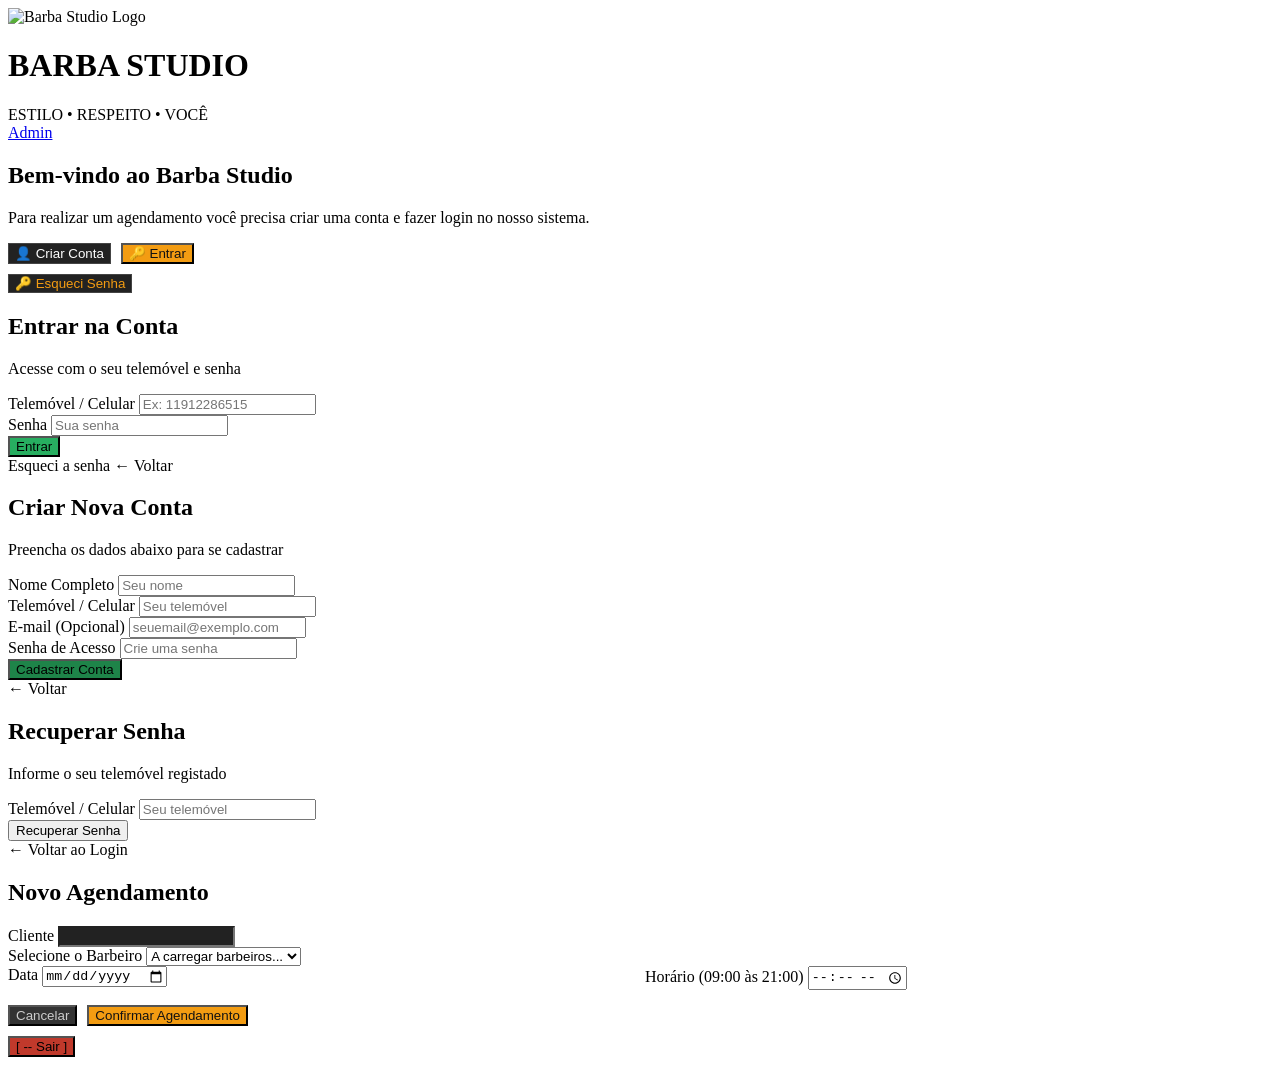
==== index.html @ 266f6b8d "Add files via upload" ====
<!DOCTYPE html>
<html lang="pt">
<head>
  <meta charset="UTF-8">
  <meta name="viewport" content="width=device-width, initial-scale=1.0">
  <title>Barba Studio - Estilo & Respeito</title>
  <link rel="manifest" href="manifest.json">
  <link rel="stylesheet" href="style.css">
  <script src="https://cdn.jsdelivr.net/npm/@supabase/supabase-js@2"></script>
</head>
<body>

  <header>
    <div class="logo-container">
      <img src="logo.png" alt="Barba Studio Logo">
      <div>
        <h1>BARBA STUDIO</h1>
        <span>ESTILO • RESPEITO • VOCÊ</span>
      </div>
    </div>
    <a href="admin.html" class="btn-admin">Admin</a>
  </header>

  <!-- TELA DE BOAS-VINDAS -->
  <div id="card-boas-vindas" class="card">
    <h2>Bem-vindo ao Barba Studio</h2>
    <p>Para realizar um agendamento você precisa criar uma conta e fazer login no nosso sistema.</p>
    
    <div style="display: flex; gap: 10px; margin-bottom: 10px;">
      <button class="btn-primary" style="background:#222; border:1px solid #444; color:#fff;" onclick="mostrarTela('card-cadastro')">👤 Criar Conta</button>
      <button class="btn-primary" style="background:#f39c12; color:#121212;" onclick="mostrarTela('card-login')">🔑 Entrar</button>
    </div>
    
    <button class="btn-primary" style="background:#222; border:1px solid #444; color:#f39c12;" onclick="mostrarTela('card-esqueci')">🔑 Esqueci Senha</button>
  </div>

  <!-- TELA DE LOGIN -->
  <div id="card-login" class="card hidden">
    <h2>Entrar na Conta</h2>
    <p>Acesse com o seu telemóvel e senha</p>
    <form onsubmit="fazerLogin(event)">
      <div class="form-group">
        <label>Telemóvel / Celular</label>
        <input type="text" id="login-telefone" placeholder="Ex: 11912286515" required>
      </div>
      <div class="form-group">
        <label>Senha</label>
        <input type="password" id="login-senha" placeholder="Sua senha" required>
      </div>
      <button type="submit" class="btn-primary" style="background:#27ae60;">Entrar</button>
    </form>
    <a class="link-voltar" onclick="mostrarTela('card-esqueci')">Esqueci a senha</a>
    <a class="link-voltar" onclick="mostrarTela('card-boas-vindas')">← Voltar</a>
  </div>

  <!-- TELA DE CADASTRO -->
  <div id="card-cadastro" class="card hidden">
    <h2>Criar Nova Conta</h2>
    <p>Preencha os dados abaixo para se cadastrar</p>
    <form onsubmit="cadastrarCliente(event)">
      <div class="form-group">
        <label>Nome Completo</label>
        <input type="text" id="cadastro-nome" placeholder="Seu nome" required>
      </div>
      <div class="form-group">
        <label>Telemóvel / Celular</label>
        <input type="text" id="cadastro-telefone" placeholder="Seu telemóvel" required>
      </div>
      <div class="form-group">
        <label>E-mail (Opcional)</label>
        <input type="email" id="cadastro-email" placeholder="seuemail@exemplo.com">
      </div>
      <div class="form-group">
        <label>Senha de Acesso</label>
        <input type="password" id="cadastro-senha" placeholder="Crie uma senha" required>
      </div>
      <button type="submit" class="btn-primary" style="background:#1e8449;">Cadastrar Conta</button>
    </form>
    <a class="link-voltar" onclick="mostrarTela('card-boas-vindas')">← Voltar</a>
  </div>

  <!-- TELA RECUPERAR SENHA -->
  <div id="card-esqueci" class="card hidden">
    <h2>Recuperar Senha</h2>
    <p>Informe o seu telemóvel registado</p>
    <form onsubmit="recuperarSenhaSms(event)">
      <div class="form-group">
        <label>Telemóvel / Celular</label>
        <input type="text" id="esqueci-telefone" placeholder="Seu telemóvel" required>
      </div>
      <button type="submit" class="btn-primary">Recuperar Senha</button>
    </form>
    <a class="link-voltar" onclick="mostrarTela('card-login')">← Voltar ao Login</a>
  </div>

  <!-- TELA DE AGENDAMENTO -->
  <div id="card-agendamento" class="card hidden">
    <h2>Novo Agendamento</h2>
    <form onsubmit="realizarAgendamento(event)">
      <div class="form-group">
        <label>Cliente</label>
        <input type="text" id="cliente-nome-input" readonly style="background: #222; color: #fff;">
      </div>
      <div class="form-group">
        <label>Selecione o Barbeiro</label>
        <select id="barbeiro-select" required>
          <option value="">A carregar barbeiros...</option>
        </select>
      </div>
      <div class="form-group" style="display:flex; gap:10px;">
        <div style="flex:1;">
          <label>Data</label>
          <input type="date" id="data-agendamento" required>
        </div>
        <div style="flex:1;">
          <label>Horário (09:00 às 21:00)</label>
          <input type="time" id="hora-agendamento" required>
        </div>
      </div>
      <div style="display:flex; gap:10px; margin-top:15px;">
        <button type="button" class="btn-primary" style="background:#333; color:#ccc;" onclick="sairCliente()">Cancelar</button>
        <button type="submit" class="btn-primary" style="background:#f39c12; color:#121212;">Confirmar Agendamento</button>
      </div>
      <button type="button" class="btn-primary" style="background:#c0392b; margin-top:10px;" onclick="sairCliente()">[ -- Sair ]</button>
    </form>
  </div>

  <script src="script.js"></script>
</body>
</html>
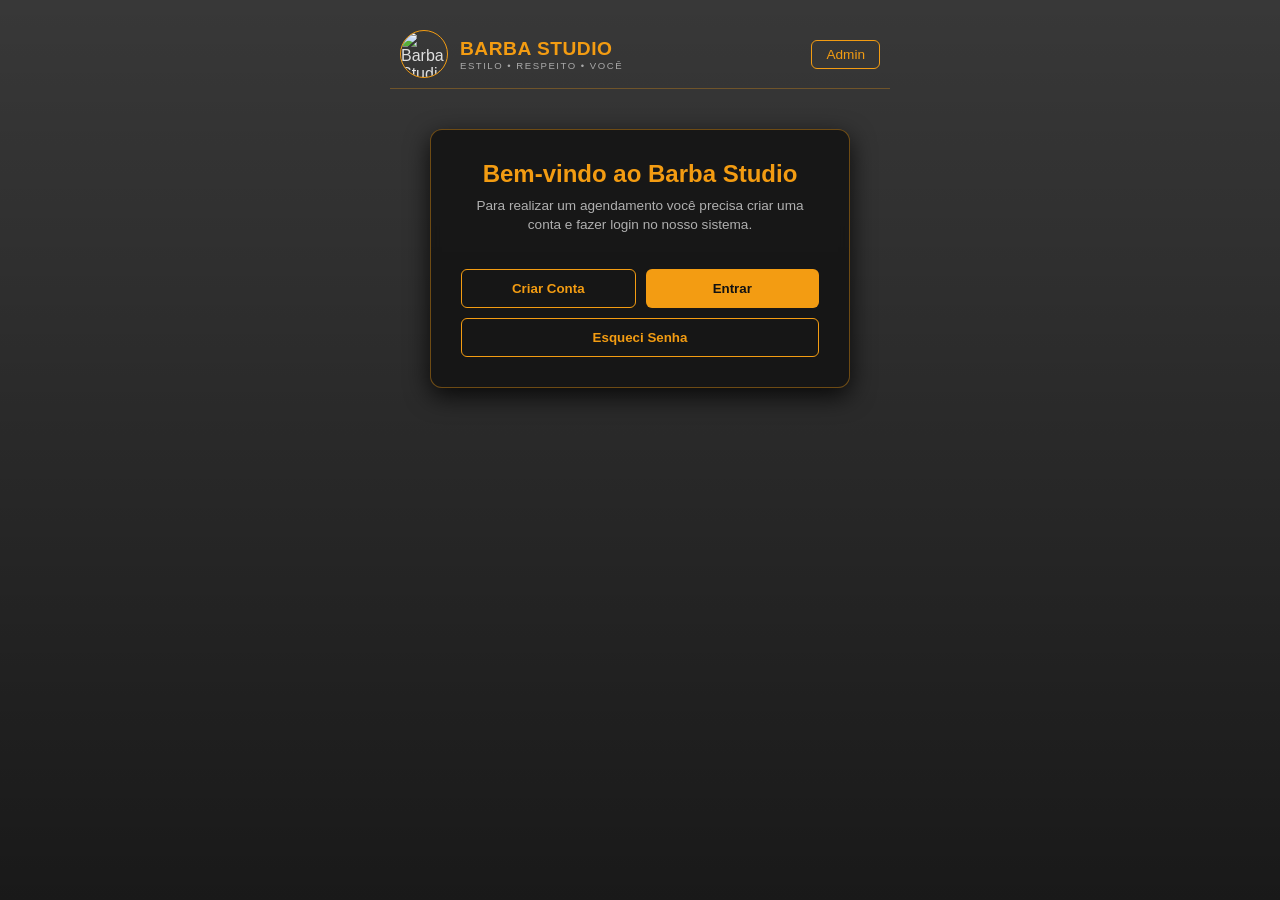
==== commit e06e5a74: "Add files via upload" ====
--- a/index.html
+++ b/index.html
@@ -4,9 +4,139 @@
   <meta charset="UTF-8">
   <meta name="viewport" content="width=device-width, initial-scale=1.0">
   <title>Barba Studio - Estilo & Respeito</title>
-  <link rel="manifest" href="manifest.json">
-  <link rel="stylesheet" href="style.css">
   <script src="https://cdn.jsdelivr.net/npm/@supabase/supabase-js@2"></script>
+  <style>
+    * { box-sizing: border-box; margin: 0; padding: 0; font-family: 'Segoe UI', Tahoma, Geneva, Verdana, sans-serif; }
+    
+    body { 
+      background: linear-gradient(rgba(0, 0, 0, 0.78), rgba(0, 0, 0, 0.9)), url('fundo.png') no-repeat center center fixed;
+      background-size: cover;
+      color: #e0e0e0; 
+      display: flex; 
+      flex-direction: column; 
+      align-items: center; 
+      min-height: 100vh; 
+      padding: 20px; 
+    }
+
+    header { 
+      width: 100%; 
+      max-width: 500px; 
+      display: flex; 
+      justify-content: space-between; 
+      align-items: center; 
+      margin-bottom: 20px; 
+      padding: 10px; 
+      border-bottom: 1px solid rgba(243, 156, 18, 0.3); 
+    }
+
+    .logo-container { display: flex; align-items: center; gap: 12px; }
+    .logo-container img { width: 48px; height: 48px; border-radius: 50%; object-fit: cover; border: 1px solid #f39c12; }
+    .logo-container h1 { font-size: 1.2rem; color: #f39c12; font-weight: 700; letter-spacing: 0.5px; }
+    .logo-container span { display: block; font-size: 0.6rem; color: #aaa; letter-spacing: 1.5px; }
+
+    .btn-admin { 
+      background: transparent; 
+      border: 1px solid #f39c12; 
+      color: #f39c12; 
+      padding: 6px 14px; 
+      border-radius: 6px; 
+      cursor: pointer; 
+      text-decoration: none; 
+      font-size: 0.85rem; 
+      transition: all 0.3s;
+    }
+    .btn-admin:hover { background: #f39c12; color: #121212; }
+    
+    .card { 
+      background: rgba(22, 22, 22, 0.94); 
+      border: 1px solid rgba(243, 156, 18, 0.4); 
+      border-radius: 12px; 
+      width: 100%; 
+      max-width: 420px; 
+      padding: 30px; 
+      box-shadow: 0 8px 25px rgba(0,0,0,0.8); 
+      margin-top: 20px; 
+      backdrop-filter: blur(5px);
+    }
+    
+    .card h2 { color: #f39c12; text-align: center; margin-bottom: 8px; font-size: 1.5rem; }
+    .card p { text-align: center; color: #b0b0b0; font-size: 0.85rem; margin-bottom: 25px; line-height: 1.4; }
+    
+    .form-group { margin-bottom: 16px; }
+    .form-group label { display: block; font-size: 0.8rem; color: #ccc; margin-bottom: 6px; font-weight: 500; }
+    .form-group input, .form-group select { 
+      width: 100%; 
+      padding: 12px; 
+      background: rgba(30, 30, 30, 0.9); 
+      border: 1px solid #444; 
+      color: #fff; 
+      border-radius: 6px; 
+      font-size: 0.95rem; 
+    }
+    .form-group input:focus, .form-group select:focus { border-color: #f39c12; outline: none; background: #222; }
+    
+    .btn-primary { 
+      width: 100%; 
+      padding: 13px; 
+      background: #27ae60; 
+      color: white; 
+      border: none; 
+      border-radius: 6px; 
+      font-weight: bold; 
+      cursor: pointer; 
+      font-size: 1rem; 
+      margin-top: 10px; 
+      transition: background 0.2s;
+    }
+    .btn-primary:hover { background: #219653; }
+
+    .btn-secondary { 
+      width: 100%; 
+      padding: 11px; 
+      background: #f39c12; 
+      color: #121212; 
+      border: none; 
+      border-radius: 6px; 
+      cursor: pointer; 
+      margin-top: 10px; 
+      font-weight: bold; 
+      transition: all 0.2s;
+    }
+    .btn-secondary:hover { background: #e08e0b; }
+
+    .btn-outline { 
+      width: 100%; 
+      padding: 11px; 
+      background: transparent; 
+      color: #f39c12; 
+      border: 1px solid #f39c12; 
+      border-radius: 6px; 
+      cursor: pointer; 
+      margin-top: 10px; 
+      font-weight: bold; 
+      transition: all 0.2s;
+    }
+    .btn-outline:hover { background: rgba(243, 156, 18, 0.15); }
+
+    .btn-danger-alt { 
+      width: 100%; 
+      padding: 11px; 
+      background: #c0392b; 
+      color: white; 
+      border: none; 
+      border-radius: 6px; 
+      font-weight: bold; 
+      cursor: pointer; 
+      margin-top: 10px; 
+    }
+    .btn-danger-alt:hover { background: #962d22; }
+    
+    .link-voltar { display: block; text-align: center; margin-top: 15px; color: #aaa; text-decoration: none; font-size: 0.85rem; cursor: pointer; }
+    .link-voltar:hover { color: #f39c12; }
+    
+    .hidden { display: none !important; }
+  </style>
 </head>
 <body>
 
@@ -25,13 +155,11 @@
   <div id="card-boas-vindas" class="card">
     <h2>Bem-vindo ao Barba Studio</h2>
     <p>Para realizar um agendamento você precisa criar uma conta e fazer login no nosso sistema.</p>
-    
-    <div style="display: flex; gap: 10px; margin-bottom: 10px;">
-      <button class="btn-primary" style="background:#222; border:1px solid #444; color:#fff;" onclick="mostrarTela('card-cadastro')">👤 Criar Conta</button>
-      <button class="btn-primary" style="background:#f39c12; color:#121212;" onclick="mostrarTela('card-login')">🔑 Entrar</button>
+    <div style="display: flex; gap: 10px;">
+      <button class="btn-outline" onclick="mostrarTela('card-cadastro')">Criar Conta</button>
+      <button class="btn-secondary" onclick="mostrarTela('card-login')">Entrar</button>
     </div>
-    
-    <button class="btn-primary" style="background:#222; border:1px solid #444; color:#f39c12;" onclick="mostrarTela('card-esqueci')">🔑 Esqueci Senha</button>
+    <button class="btn-outline" onclick="mostrarTela('card-esqueci')">Esqueci Senha</button>
   </div>
 
   <!-- TELA DE LOGIN -->
@@ -47,7 +175,7 @@
         <label>Senha</label>
         <input type="password" id="login-senha" placeholder="Sua senha" required>
       </div>
-      <button type="submit" class="btn-primary" style="background:#27ae60;">Entrar</button>
+      <button type="submit" class="btn-primary">Entrar</button>
     </form>
     <a class="link-voltar" onclick="mostrarTela('card-esqueci')">Esqueci a senha</a>
     <a class="link-voltar" onclick="mostrarTela('card-boas-vindas')">← Voltar</a>
@@ -74,7 +202,7 @@
         <label>Senha de Acesso</label>
         <input type="password" id="cadastro-senha" placeholder="Crie uma senha" required>
       </div>
-      <button type="submit" class="btn-primary" style="background:#1e8449;">Cadastrar Conta</button>
+      <button type="submit" class="btn-primary">Cadastrar Conta</button>
     </form>
     <a class="link-voltar" onclick="mostrarTela('card-boas-vindas')">← Voltar</a>
   </div>
@@ -96,10 +224,11 @@
   <!-- TELA DE AGENDAMENTO -->
   <div id="card-agendamento" class="card hidden">
     <h2>Novo Agendamento</h2>
+    <p>Marque o seu horário com facilidade</p>
     <form onsubmit="realizarAgendamento(event)">
       <div class="form-group">
         <label>Cliente</label>
-        <input type="text" id="cliente-nome-input" readonly style="background: #222; color: #fff;">
+        <input type="text" id="cliente-nome-input" readonly style="background: #111; color: #f39c12; font-weight: bold;">
       </div>
       <div class="form-group">
         <label>Selecione o Barbeiro</label>
@@ -107,21 +236,16 @@
           <option value="">A carregar barbeiros...</option>
         </select>
       </div>
-      <div class="form-group" style="display:flex; gap:10px;">
-        <div style="flex:1;">
-          <label>Data</label>
-          <input type="date" id="data-agendamento" required>
-        </div>
-        <div style="flex:1;">
-          <label>Horário (09:00 às 21:00)</label>
-          <input type="time" id="hora-agendamento" required>
-        </div>
-      </div>
-      <div style="display:flex; gap:10px; margin-top:15px;">
-        <button type="button" class="btn-primary" style="background:#333; color:#ccc;" onclick="sairCliente()">Cancelar</button>
-        <button type="submit" class="btn-primary" style="background:#f39c12; color:#121212;">Confirmar Agendamento</button>
-      </div>
-      <button type="button" class="btn-primary" style="background:#c0392b; margin-top:10px;" onclick="sairCliente()">[ -- Sair ]</button>
+      <div class="form-group">
+        <label>Data</label>
+        <input type="date" id="data-agendamento" required>
+      </div>
+      <div class="form-group">
+        <label>Horário (09:00 às 21:00)</label>
+        <input type="time" id="hora-agendamento" required>
+      </div>
+      <button type="submit" class="btn-secondary">Confirmar Agendamento</button>
+      <button type="button" class="btn-danger-alt" onclick="sairCliente()">[ - Sair ]</button>
     </form>
   </div>
 
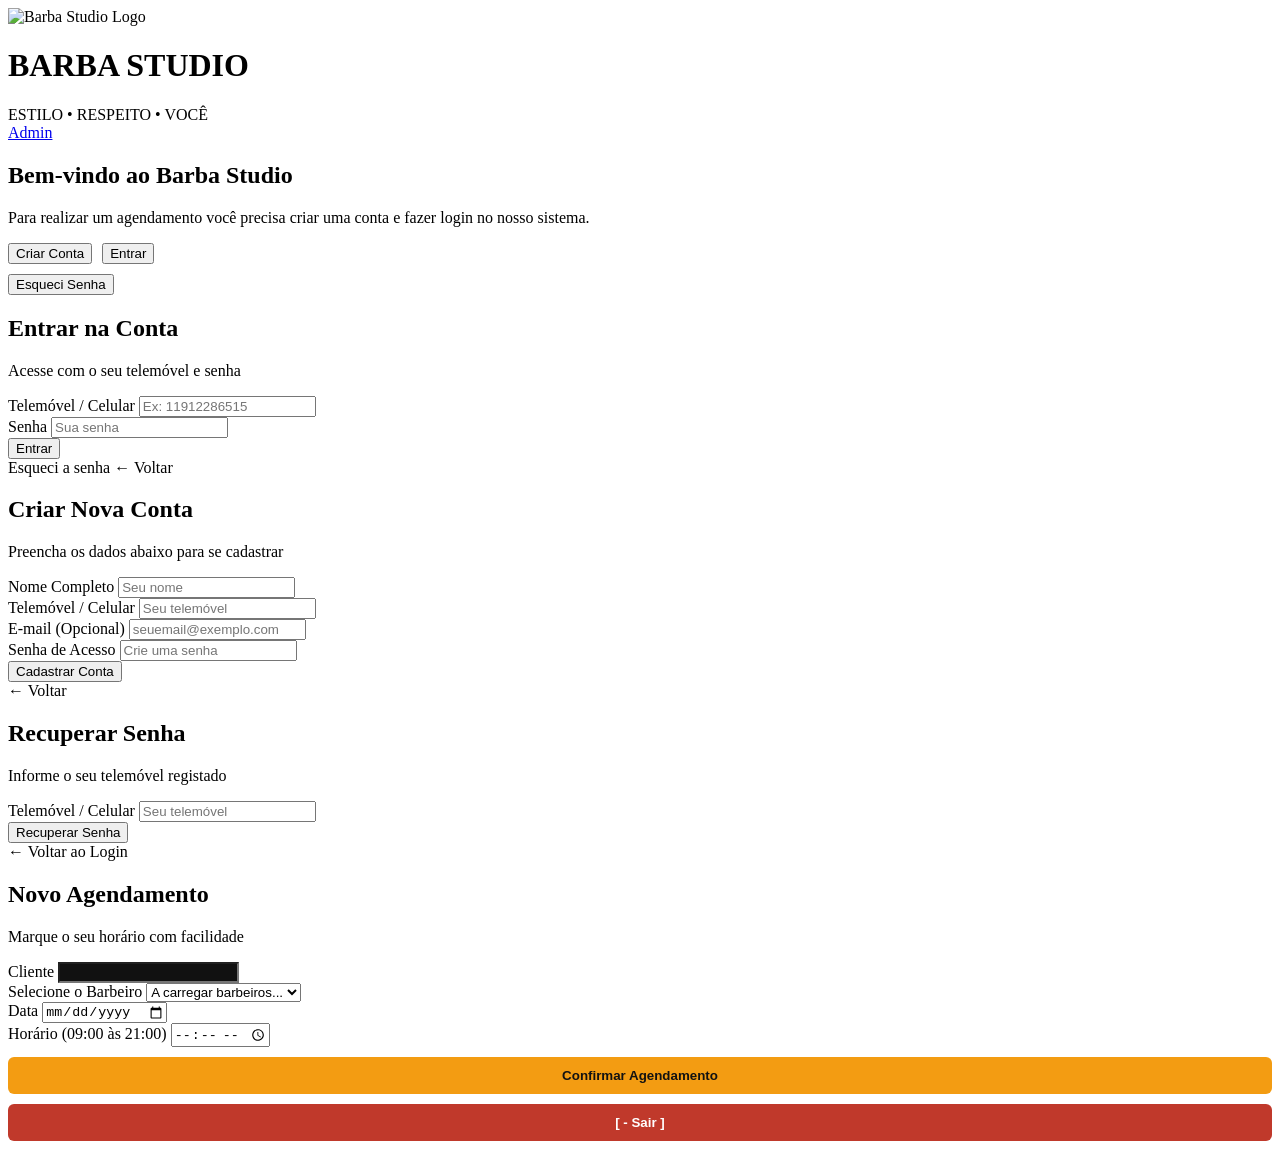
==== commit 768c04dc: "Add files via upload" ====
--- a/index.html
+++ b/index.html
@@ -4,139 +4,9 @@
   <meta charset="UTF-8">
   <meta name="viewport" content="width=device-width, initial-scale=1.0">
   <title>Barba Studio - Estilo & Respeito</title>
+  <link rel="manifest" href="manifest.json">
+  <link rel="stylesheet" href="style.css">
   <script src="https://cdn.jsdelivr.net/npm/@supabase/supabase-js@2"></script>
-  <style>
-    * { box-sizing: border-box; margin: 0; padding: 0; font-family: 'Segoe UI', Tahoma, Geneva, Verdana, sans-serif; }
-    
-    body { 
-      background: linear-gradient(rgba(0, 0, 0, 0.78), rgba(0, 0, 0, 0.9)), url('fundo.png') no-repeat center center fixed;
-      background-size: cover;
-      color: #e0e0e0; 
-      display: flex; 
-      flex-direction: column; 
-      align-items: center; 
-      min-height: 100vh; 
-      padding: 20px; 
-    }
-
-    header { 
-      width: 100%; 
-      max-width: 500px; 
-      display: flex; 
-      justify-content: space-between; 
-      align-items: center; 
-      margin-bottom: 20px; 
-      padding: 10px; 
-      border-bottom: 1px solid rgba(243, 156, 18, 0.3); 
-    }
-
-    .logo-container { display: flex; align-items: center; gap: 12px; }
-    .logo-container img { width: 48px; height: 48px; border-radius: 50%; object-fit: cover; border: 1px solid #f39c12; }
-    .logo-container h1 { font-size: 1.2rem; color: #f39c12; font-weight: 700; letter-spacing: 0.5px; }
-    .logo-container span { display: block; font-size: 0.6rem; color: #aaa; letter-spacing: 1.5px; }
-
-    .btn-admin { 
-      background: transparent; 
-      border: 1px solid #f39c12; 
-      color: #f39c12; 
-      padding: 6px 14px; 
-      border-radius: 6px; 
-      cursor: pointer; 
-      text-decoration: none; 
-      font-size: 0.85rem; 
-      transition: all 0.3s;
-    }
-    .btn-admin:hover { background: #f39c12; color: #121212; }
-    
-    .card { 
-      background: rgba(22, 22, 22, 0.94); 
-      border: 1px solid rgba(243, 156, 18, 0.4); 
-      border-radius: 12px; 
-      width: 100%; 
-      max-width: 420px; 
-      padding: 30px; 
-      box-shadow: 0 8px 25px rgba(0,0,0,0.8); 
-      margin-top: 20px; 
-      backdrop-filter: blur(5px);
-    }
-    
-    .card h2 { color: #f39c12; text-align: center; margin-bottom: 8px; font-size: 1.5rem; }
-    .card p { text-align: center; color: #b0b0b0; font-size: 0.85rem; margin-bottom: 25px; line-height: 1.4; }
-    
-    .form-group { margin-bottom: 16px; }
-    .form-group label { display: block; font-size: 0.8rem; color: #ccc; margin-bottom: 6px; font-weight: 500; }
-    .form-group input, .form-group select { 
-      width: 100%; 
-      padding: 12px; 
-      background: rgba(30, 30, 30, 0.9); 
-      border: 1px solid #444; 
-      color: #fff; 
-      border-radius: 6px; 
-      font-size: 0.95rem; 
-    }
-    .form-group input:focus, .form-group select:focus { border-color: #f39c12; outline: none; background: #222; }
-    
-    .btn-primary { 
-      width: 100%; 
-      padding: 13px; 
-      background: #27ae60; 
-      color: white; 
-      border: none; 
-      border-radius: 6px; 
-      font-weight: bold; 
-      cursor: pointer; 
-      font-size: 1rem; 
-      margin-top: 10px; 
-      transition: background 0.2s;
-    }
-    .btn-primary:hover { background: #219653; }
-
-    .btn-secondary { 
-      width: 100%; 
-      padding: 11px; 
-      background: #f39c12; 
-      color: #121212; 
-      border: none; 
-      border-radius: 6px; 
-      cursor: pointer; 
-      margin-top: 10px; 
-      font-weight: bold; 
-      transition: all 0.2s;
-    }
-    .btn-secondary:hover { background: #e08e0b; }
-
-    .btn-outline { 
-      width: 100%; 
-      padding: 11px; 
-      background: transparent; 
-      color: #f39c12; 
-      border: 1px solid #f39c12; 
-      border-radius: 6px; 
-      cursor: pointer; 
-      margin-top: 10px; 
-      font-weight: bold; 
-      transition: all 0.2s;
-    }
-    .btn-outline:hover { background: rgba(243, 156, 18, 0.15); }
-
-    .btn-danger-alt { 
-      width: 100%; 
-      padding: 11px; 
-      background: #c0392b; 
-      color: white; 
-      border: none; 
-      border-radius: 6px; 
-      font-weight: bold; 
-      cursor: pointer; 
-      margin-top: 10px; 
-    }
-    .btn-danger-alt:hover { background: #962d22; }
-    
-    .link-voltar { display: block; text-align: center; margin-top: 15px; color: #aaa; text-decoration: none; font-size: 0.85rem; cursor: pointer; }
-    .link-voltar:hover { color: #f39c12; }
-    
-    .hidden { display: none !important; }
-  </style>
 </head>
 <body>
 
@@ -155,8 +25,9 @@
   <div id="card-boas-vindas" class="card">
     <h2>Bem-vindo ao Barba Studio</h2>
     <p>Para realizar um agendamento você precisa criar uma conta e fazer login no nosso sistema.</p>
-    <div style="display: flex; gap: 10px;">
-      <button class="btn-outline" onclick="mostrarTela('card-cadastro')">Criar Conta</button>
+    
+    <div style="display: flex; gap: 10px; margin-bottom: 10px;">
+      <button class="btn-primary" onclick="mostrarTela('card-cadastro')">Criar Conta</button>
       <button class="btn-secondary" onclick="mostrarTela('card-login')">Entrar</button>
     </div>
     <button class="btn-outline" onclick="mostrarTela('card-esqueci')">Esqueci Senha</button>
@@ -244,8 +115,8 @@
         <label>Horário (09:00 às 21:00)</label>
         <input type="time" id="hora-agendamento" required>
       </div>
-      <button type="submit" class="btn-secondary">Confirmar Agendamento</button>
-      <button type="button" class="btn-danger-alt" onclick="sairCliente()">[ - Sair ]</button>
+      <button type="submit" class="btn-secondary" style="width:100%; padding:11px; background:#f39c12; color:#121212; border:none; border-radius:6px; font-weight:bold; cursor:pointer; margin-top:10px;">Confirmar Agendamento</button>
+      <button type="button" class="btn-danger-alt" style="width:100%; padding:11px; background:#c0392b; color:white; border:none; border-radius:6px; font-weight:bold; cursor:pointer; margin-top:10px;" onclick="sairCliente()">[ - Sair ]</button>
     </form>
   </div>
 
